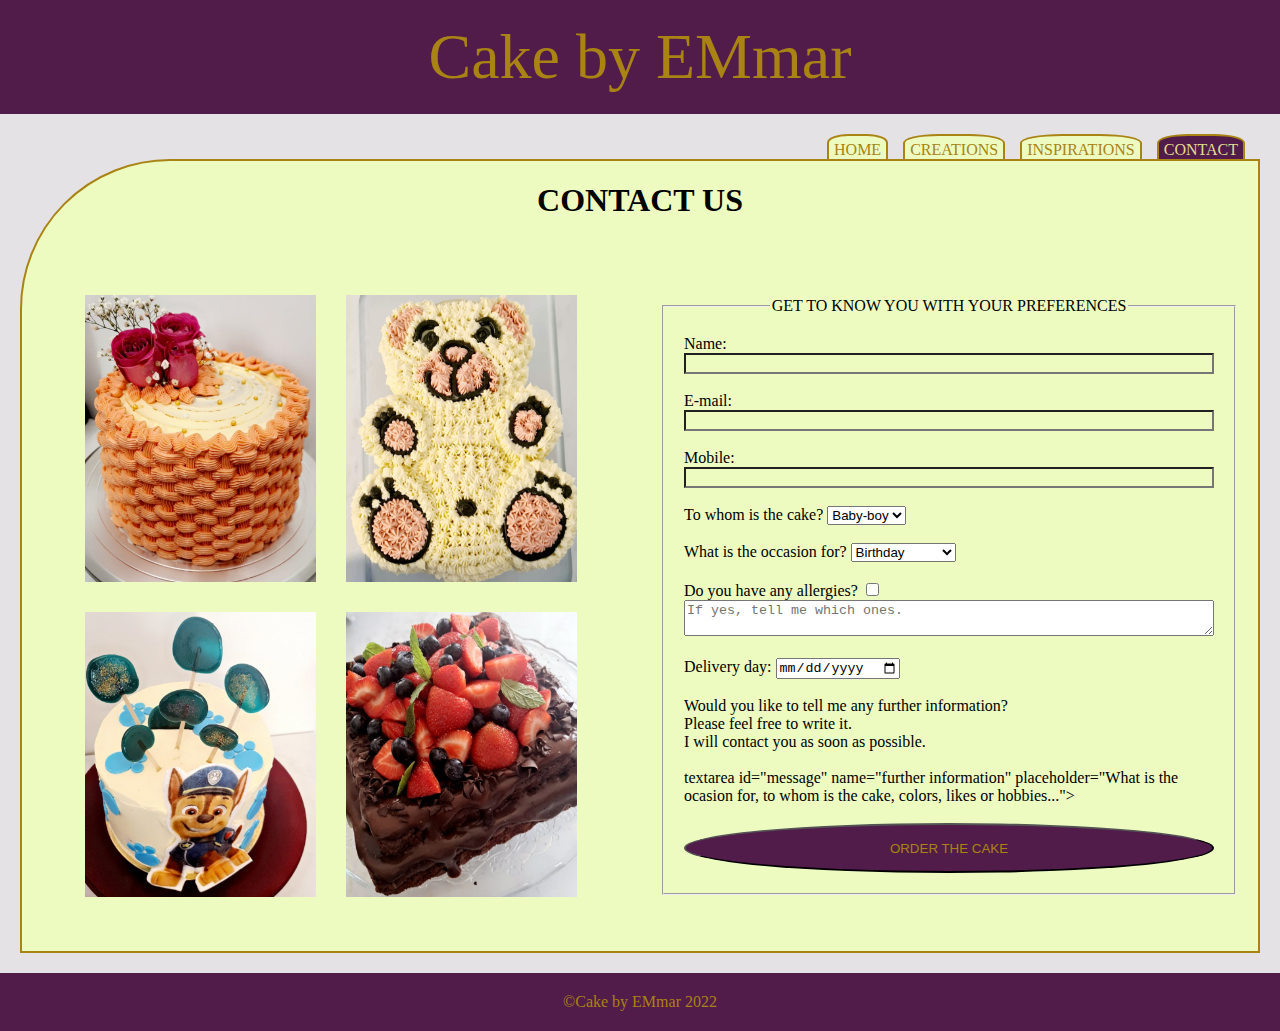
==== html/contact.html @ 9e2934ad "creating projekt" ====
<!DOCTYPE html>
<html lang="en">
    <head>
        <title>Cake by EMmar</title>
        <meta name="viewport" content="width=device-width, initial-scale:1.0">
		<link rel="stylesheet" href="../styles/contact.css">
    </head>
    
    <body>
        <header>		
            <a class="logo" href="index.html">Cake by EMmar</a>
        </header>   
        
        <main>    
		    <nav class="navbar">
                <a class="navigation" href="index.html">HOME</a>
                <a class="navigation" href="creations.html">CREATIONS</a>
                <a class="navigation" href="inspirations.html">INSPIRATIONS</a>
                <a class="navigation active" href="contact.html">CONTACT</a>
			 </nav>

             <div class="mobile-nav">
                <div class="mobile-navContainer">
                    <a href="index.html" class="home">HOME</a>
                    <a href="creations.html" class="creations">CREATIONS</a>
                    <a href="inspirations.html" class="inspirations">INSPIRATIONS</a>
                    <a href="contact.html" class="contactActive">CONTACT</a>
                </div>
			 </div>
			
             <div class="wrap">
                <h1>CONTACT US</h1>
                
                <div class="container">
                    <section class="left-section">
                        <img src="../fotos/basket2.jpg" alt="basket cake">
                        <img src="../fotos/bear.jpg" alt="bear cake">
                        <img src="../fotos/pawpatrol2.jpg" alt="dogs cake">
                        <img src="../fotos/morereds2.jpg" alt="strawberries cake">
                    </section>

                    <section class="right-section"> 
                        <form action="mailto:aliaga_sheila@hotmail.com" method="post" enctype="text/plain">
                            <fieldset>
                                <legend> GET TO KNOW YOU WITH YOUR PREFERENCES</legend>
                        
                                <label for="name">Name:</label>
                                <input id="name" type="text" name="name" required><br><br>
                        
                                <label>E-mail:</label>
                                <input id="email" type="email" name="email" required><br><br>
                        
                                <label>Mobile:</label>
                                <input id="mobile" type="text" name="mobile" required><br><br>

                                <label for="whom">To whom is the cake?</label>
                                <select name="person">
                                    <option value="baby-boy">Baby-boy</option>
                                    <option value="baby-girl">Baby-girl</option>
                                    <option value="boy">Boy</option>
                                    <option value="girl">Girl</option>
                                    <option value="man">Man</option>
                                    <option value="woman">Woman</option>
                                    <option value="other">Not need</option> 
                                </select>
                                    <br><br>
                                <label>What is the occasion for?</label>
                                <select name="celebration">
                                    <option value="birthday">Birthday</option>
                                    <option value="baptism">Baptism</option>
                                    <option value="stag-party">Stag-party</option>
                                    <option value="chicken-party">Chicken-party</option>
                                    <option value="wedding">Wedding</option>
                                    <option value="other">Other</option>
                                </select>
                                    <br><br>
                            
                                <label for="allergies">Do you have any allergies?</label>
                                <input type="checkbox" name="allergies" value="no" id="i-have-allergie" unchecked><br>
                                <textarea id="allergies" name="which allergies" placeholder="If yes, tell me which ones."></textarea>
                                    <br><br>
                        
                                <label for="day">Delivery day:</label>
                                <input type="date" id="day" name="day">
                                    <br><br>
                            
                                <label for="message" name="further information">Would you like to tell me any further information? <br>
                                    Please feel free to write it.<br>I will contact you as soon as possible.</label>
                                    <br><br>
                                textarea id="message" name="further information" placeholder="What is the ocasion for, to whom is the cake, colors, likes or hobbies..."></textarea> <br>
                                    <br>
                        
                                <input class="submit" type="submit" value="ORDER THE CAKE">
                            </fieldset>
                                <br><br>
                        </form>
                      
                         <br><br>
                    
                    </section>
                </div>
            </div>
		</main>
		
		<footer>
			    &copyCake by EMmar 2022
		</footer>
    </body>
</html>
---- styles/contact.css ----
html {
	height: 100vh;
}

* {
	box-sizing: border-box;
}

body {
	background-color: #e4e2e4;
	font-size: 1rem;
    margin: 0;
	max-width: 1420px;
}

header {
    background-color: #511c4a;
    color: #a98313;
	padding: 20px;
	position: sticky;
	text-align: center; 
	top: 0; 
	z-index: 10;
}

.logo {
    color: #a98313;
	font-size: 4em;
	text-decoration: none; 
}

.logo:hover {
    color:#e3de8f;
}

main {
    padding: 20px;
	overflow: hidden;
	position: relative;
}

.navbar{
	display: flex;
    flex-direction: row;
	flex-wrap: wrap;
    justify-content: right;
}

.navigation {
	background-color:#edfbc1;
	border-left:2px solid #a98313;  
	border-radius: 35% 35% 0 0;
	border-right:2px solid #a98313;
	border-top:2px solid #a98313;
	color:#a98313;
    margin: 0px 15px 0 0;
    padding: 5px 5px 0 5px; 
	text-decoration: none;
}

.navigation.active {
    background-color: #511c4a;
    color: #e3de8f;
}

.navigation:hover {
    background-color:#a98313;
    color:#511c4a;
}

.mobile-nav{
	display: none;
	position: fixed;
	right: 20px;
}

.wrap {
	background-color: #edfbc1;
	border: 2px solid #a98313;
	border-radius: 150px 0 0 0;
}

h1 {
	text-align: center;
} 

.container{
	display: flex;
	flex-direction: row;
}

.left-section {
	align-content: center;
	display:flex;
	flex-direction: row;
	flex-wrap: wrap;
	gap: 30px;	
	justify-content: center;
	padding: 20px;
	width: 50%;
}

img {
	height: auto;
	width: 40%;
}

.right-section {
	display: flex;
	flex-direction: column-reverse;
	margin: 0;
	padding: 20px;
	width: 50%;
}

fieldset {
	padding: 20px;
}

legend {
	text-align: center;
}

input#name,
#email,
#mobile {
	background-color: transparent;	
	width: 100%;
}

textarea {
	max-height: 200px;	
	resize: vertical;
	width: 100%;
}

input[type="submit"] {
	background-color: #511c4a;
	border-radius: 70%;
	color: #a98313;
	height: 50px;
	padding: 5px;
	text-align: center;
	width: 100%;
}

input[type="submit"]:hover {
	background-color: #a98313;
	color: #511c4a;
}

footer {
    background-color: #511c4a;
    color: #a98313;
	padding: 20px;
	text-align: center;  
}

@media screen and (max-width: 660px) {

	.navbar {
		display: none;
	}

	.mobile-nav {
		display: block;
	}

	.mobile-navContainer {
		align-content: end;
		display: flex;
		flex-direction: column;
		flex-wrap: wrap;
		position: relative;
	}

	.mobile-navContainer a {
		background-color: #e3de8f;
		border:2px solid #a98313;
		border-radius: 5px 0 0 5px;
  		color: #511c4a;
		font-size: 15px;
		padding-left: 30px;
		position: relative;
		right: -150px;
		text-decoration: none;
		transition: 0.5s;
  		width: 150px;
	}

	.mobile-navContainer a.contactActive {
        background-color: #511c4a;
		color: #a98313;
	}
		
	.mobile-navContainer a:hover {
		background-color: #a98313;
		color: #511c4a;
		right: -2%;
	}
	
	.container{
		display: flex;
		flex-direction: column-reverse;
	}

	.right-section {
		display: inline-flex;
		margin: auto;
		padding: 40px 40px 0 40px;
		width: 100%;
	}

	.left-section {
		width: 100%;
		margin: auto;
		padding: 10px 40px 40px 40px;
	}

}

@media screen and (max-width: 485px) {
	.logo {
		font-size: 3em;
	}
}
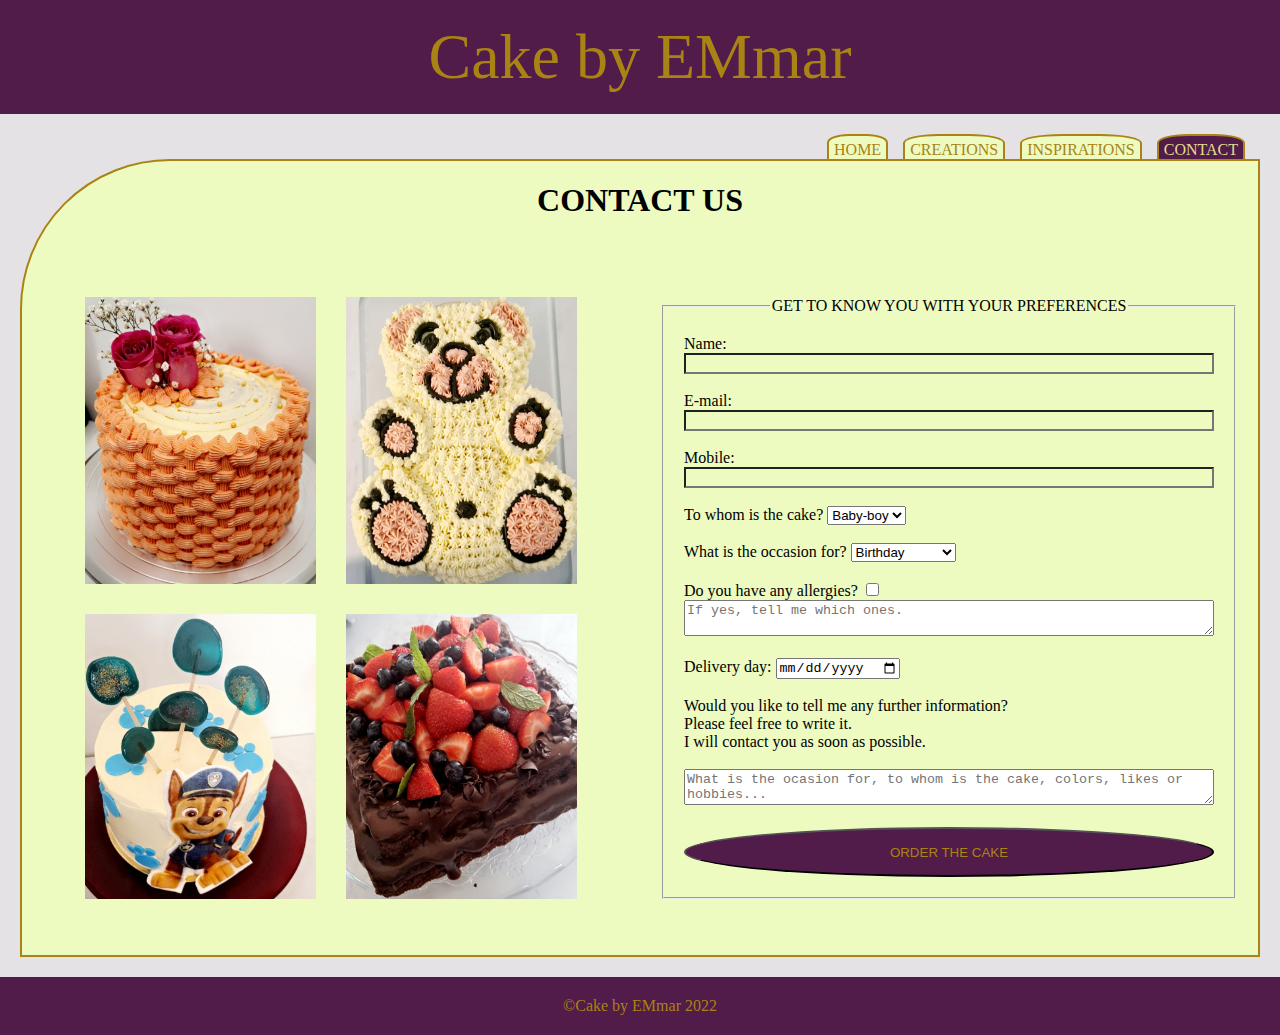
==== commit bb8b967b: "uppdates" ====
--- a/html/contact.html
+++ b/html/contact.html
@@ -87,7 +87,7 @@
                                 <label for="message" name="further information">Would you like to tell me any further information? <br>
                                     Please feel free to write it.<br>I will contact you as soon as possible.</label>
                                     <br><br>
-                                textarea id="message" name="further information" placeholder="What is the ocasion for, to whom is the cake, colors, likes or hobbies..."></textarea> <br>
+                                <textarea id="message" name="further information" placeholder="What is the ocasion for, to whom is the cake, colors, likes or hobbies..."></textarea> <br>
                                     <br>
                         
                                 <input class="submit" type="submit" value="ORDER THE CAKE">
--- a/styles/contact.css
+++ b/styles/contact.css
@@ -180,6 +180,7 @@
 		border-radius: 5px 0 0 5px;
   		color: #511c4a;
 		font-size: 15px;
+		margin-bottom: 2px;
 		padding-left: 30px;
 		position: relative;
 		right: -150px;
